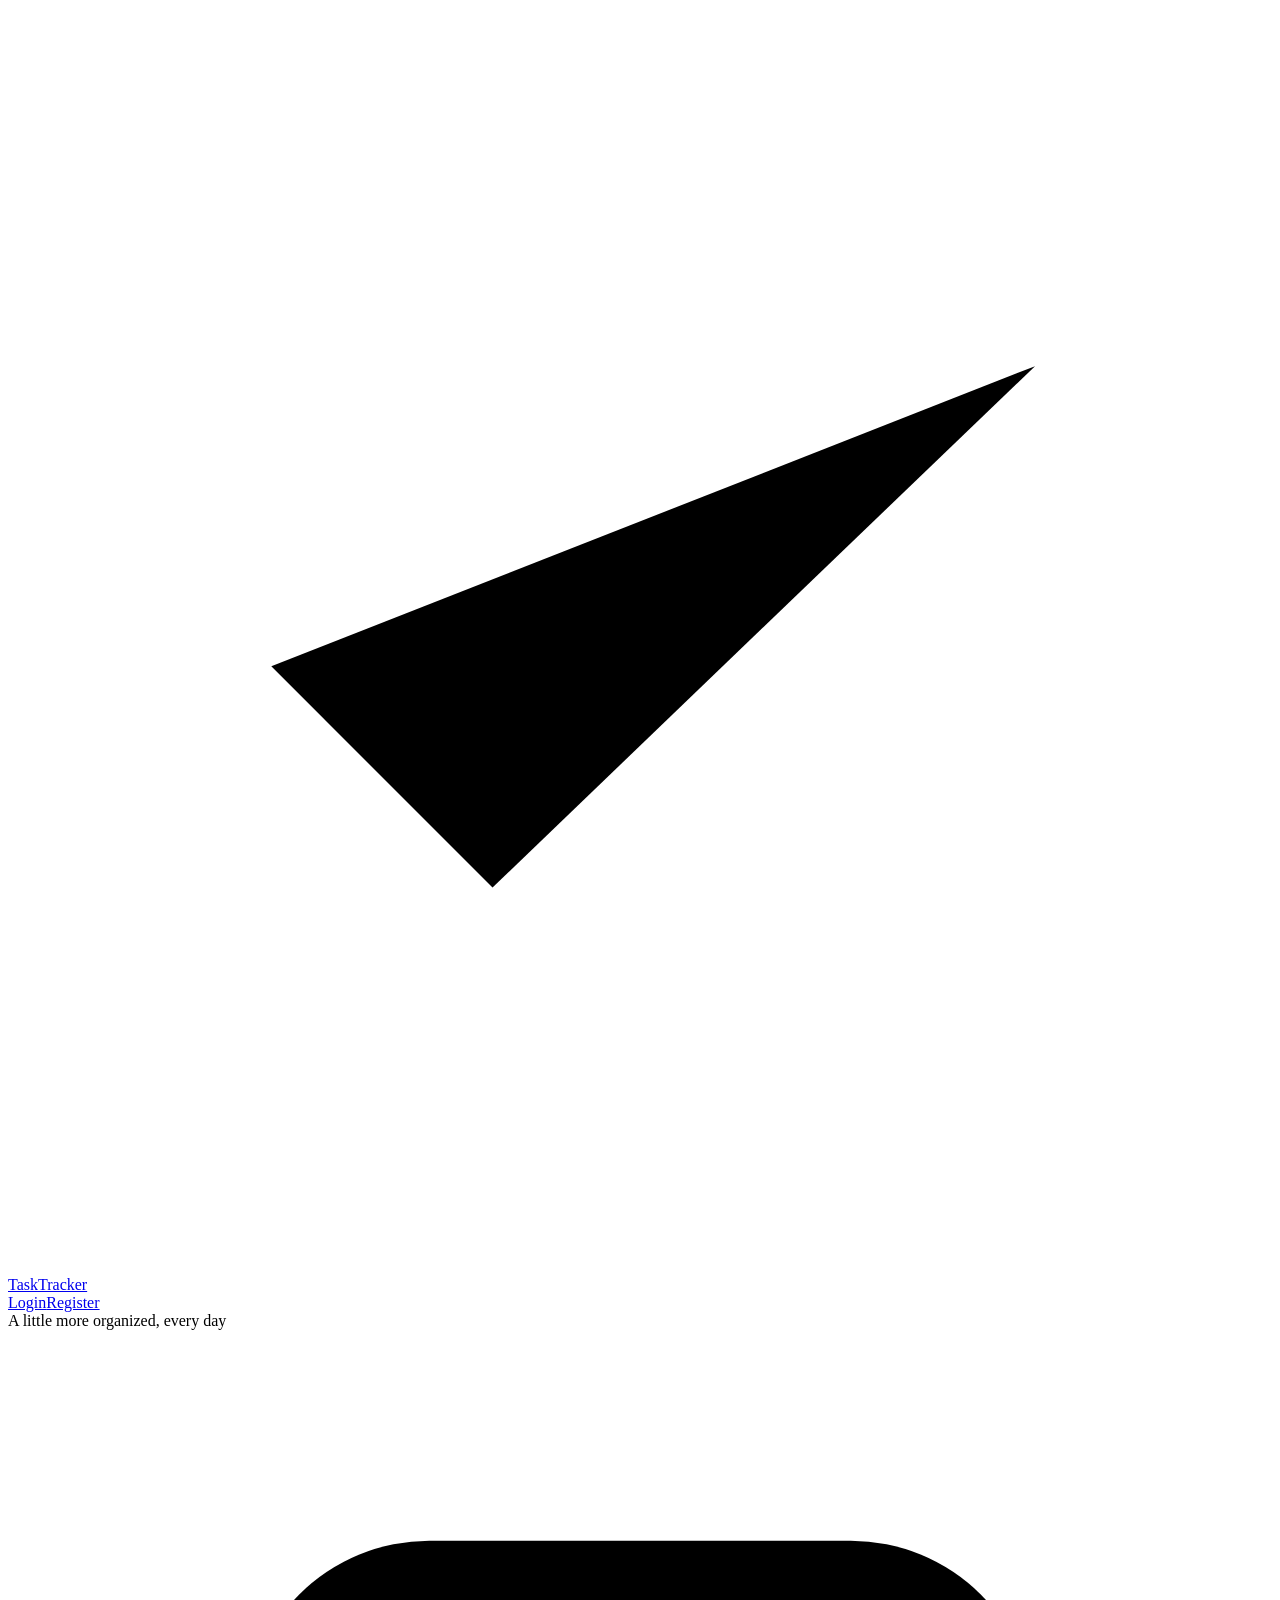
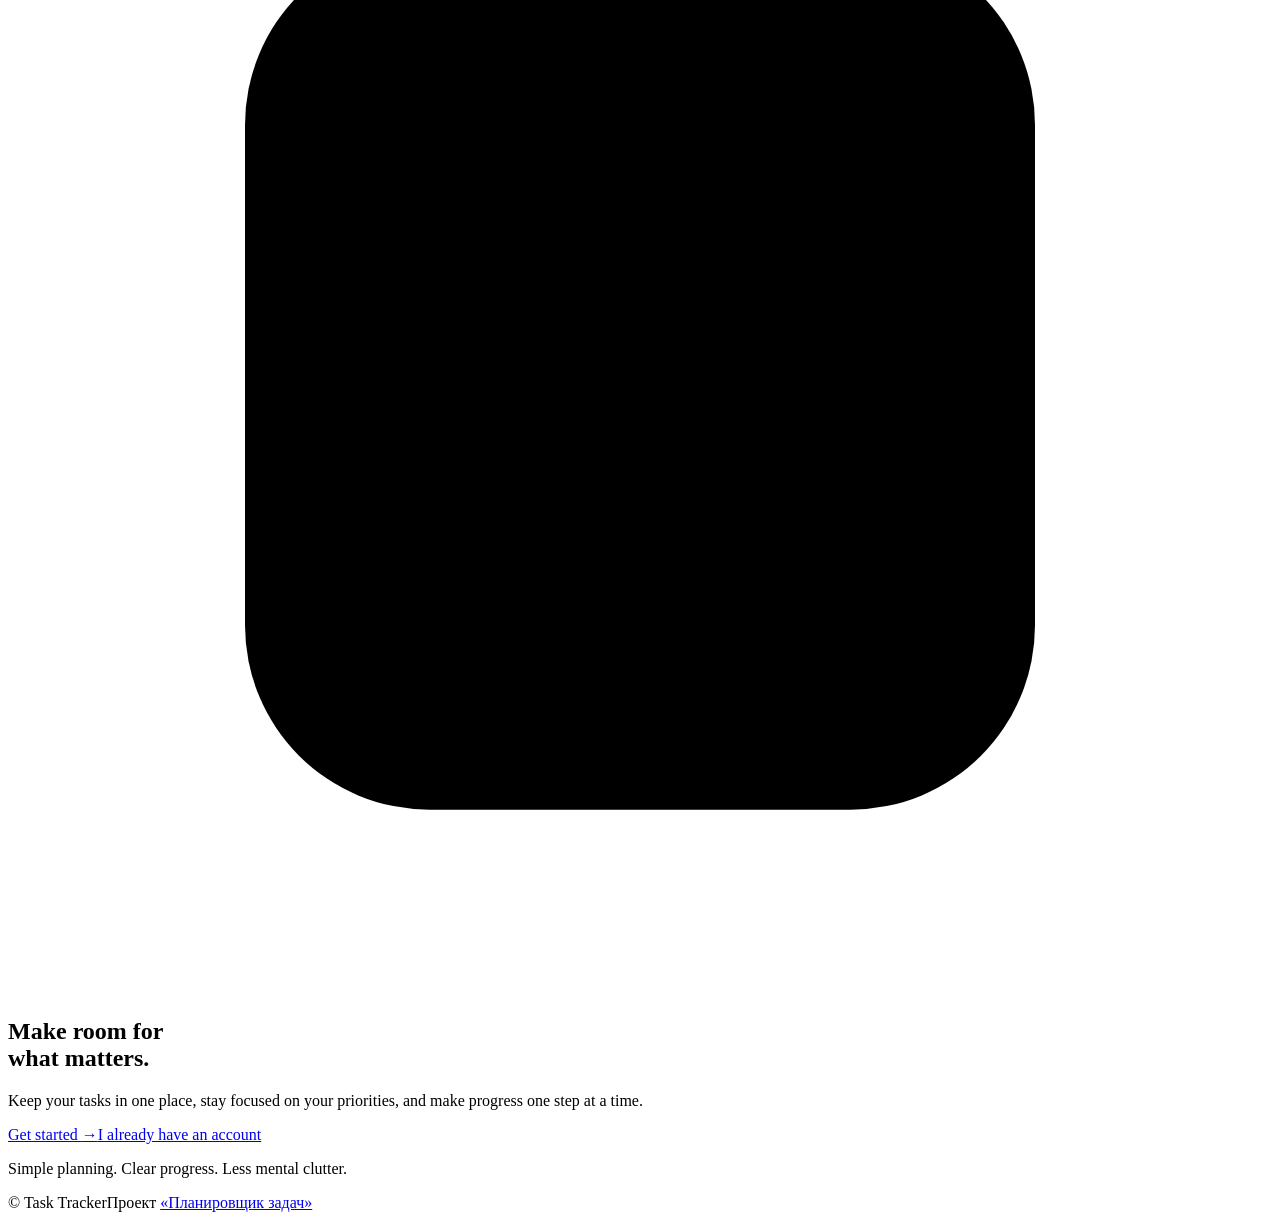
==== frontend/index.html @ b27b7efc "feat: added frontend - removed user id from user response - added auth flow for frontend & UI - upda" ====
<!doctype html>
<html lang="en">
<head>
  <meta charset="utf-8"><meta name="viewport" content="width=device-width, initial-scale=1">
  <meta name="theme-color" content="#f7f8fc"><title>Task Tracker</title>
  <link rel="preconnect" href="https://fonts.googleapis.com"><link rel="preconnect" href="https://fonts.gstatic.com" crossorigin>
  <link href="https://fonts.googleapis.com/css2?family=DM+Sans:wght@400;500;600;700;800&display=swap" rel="stylesheet">
  <link rel="stylesheet" href="/assets/css/styles.css">
</head>
<body>
  <div class="page-shell">
    <header class="site-header" id="site-header">
      <a class="brand" href="/" aria-label="Task Tracker home"><span class="brand-mark"><svg viewBox="0 0 24 24" aria-hidden="true"><path d="m5 12.5 4.2 4.2L19.5 6.8"/></svg></span><span>Task<span class="brand-light">Tracker</span></span></a>
      <nav class="header-actions" aria-label="Main navigation"><a class="button button-ghost button-small" href="/login/">Login</a><a class="button button-primary button-small" href="/register/">Register</a></nav>
    </header>
    <main class="home-main">
      <section class="welcome-card">
        <div class="eyebrow"><span class="eyebrow-dot"></span> A little more organized, every day</div>
        <div class="hero-icon"><svg viewBox="0 0 48 48" aria-hidden="true"><rect x="9" y="8" width="30" height="33" rx="7"/><path d="M17 19h14M17 26h14M17 33h8M15 8V5m18 3V5"/><path d="m29 31 3 3 6-7"/></svg></div>
        <h1>Make room for<br><span>what matters.</span></h1>
        <p class="welcome-copy">Keep your tasks in one place, stay focused on your priorities, and make progress one step at a time.</p>
        <div class="hero-actions"><a class="button button-primary" href="/register/">Get started <span aria-hidden="true">→</span></a><a class="button button-secondary" href="/login/">I already have an account</a></div>
        <p class="micro-copy">Simple planning. Clear progress. Less mental clutter.</p>
      </section>
    </main>
    <footer class="site-footer"><span>© <span id="year"></span> Task Tracker</span><span>Проект <a href="https://github.com/Nurlan270/task-tracker-go" target="_blank" rel="noopener noreferrer">«Планировщик задач»</a></span></footer>
  </div>
  <script src="https://code.jquery.com/jquery-3.7.1.min.js"></script><script src="/assets/js/config.js"></script><script src="/assets/js/api.js"></script><script src="/assets/js/common.js"></script>
</body></html>
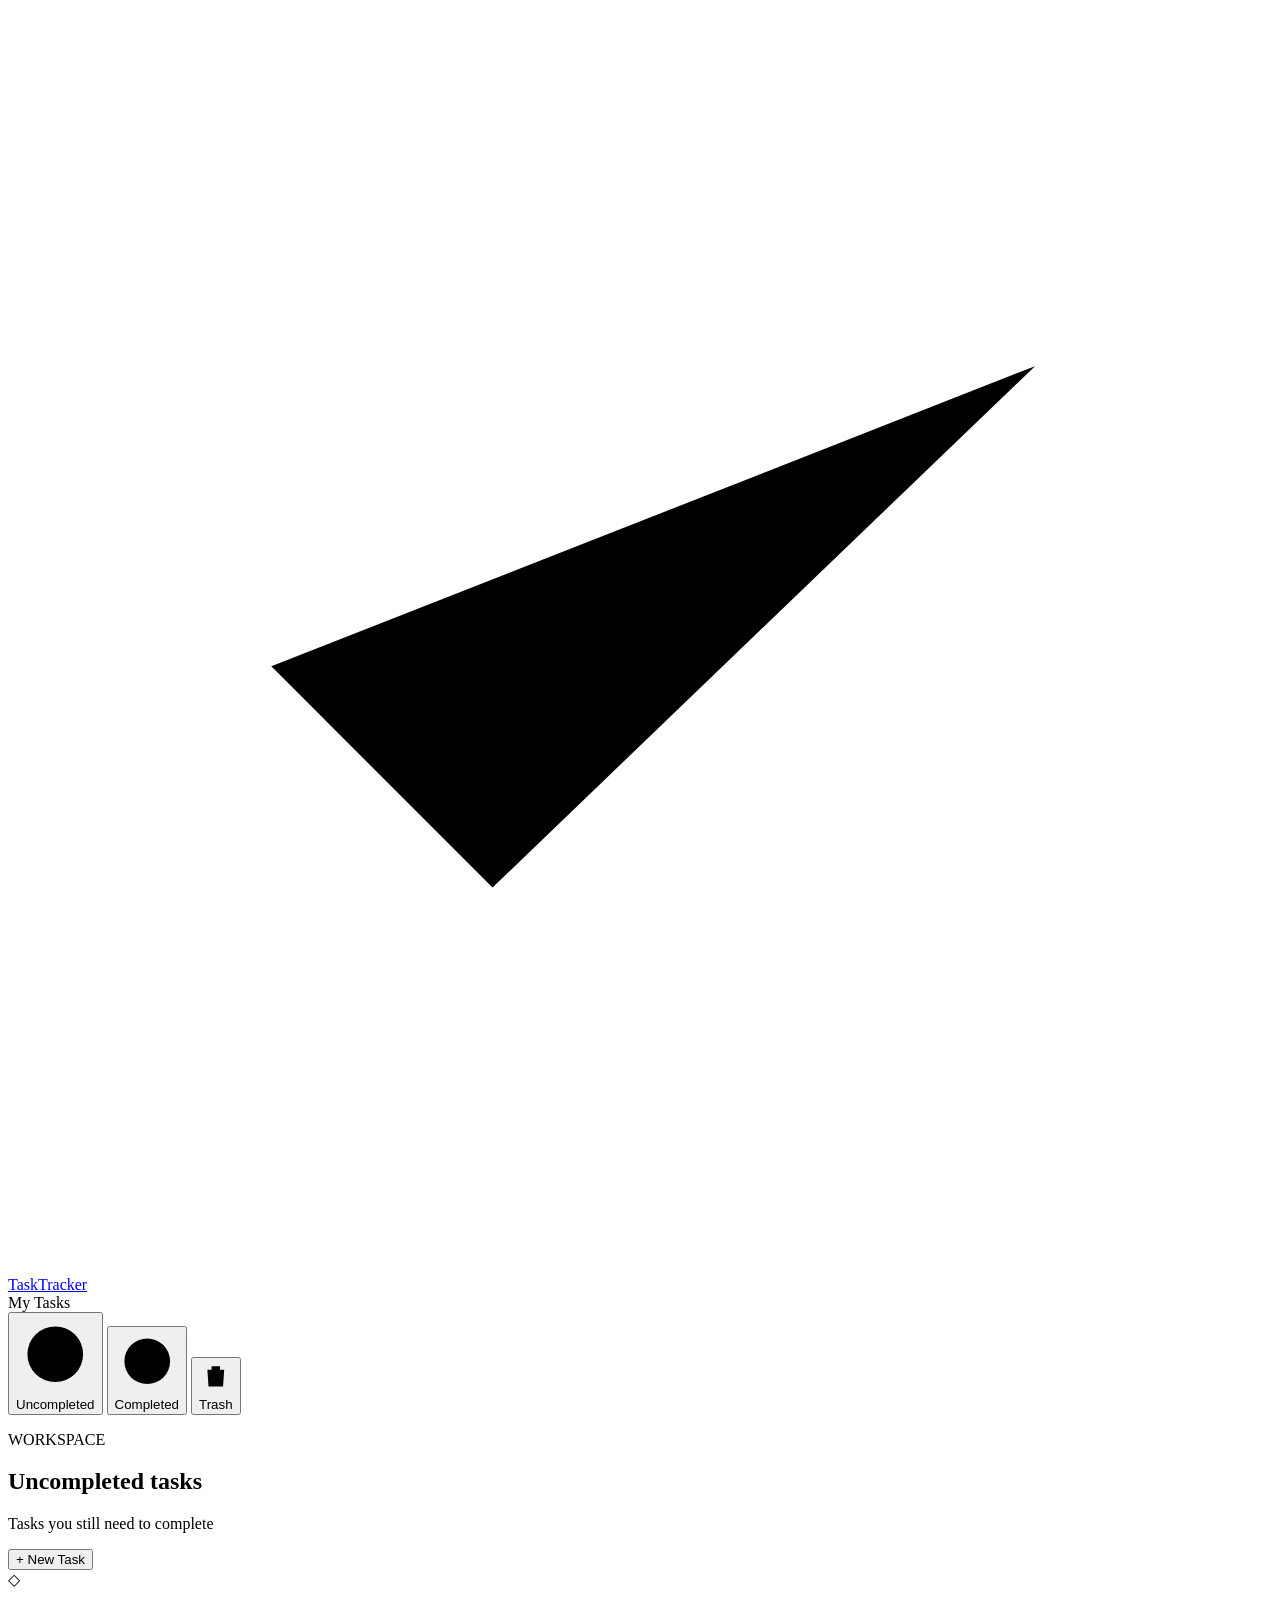
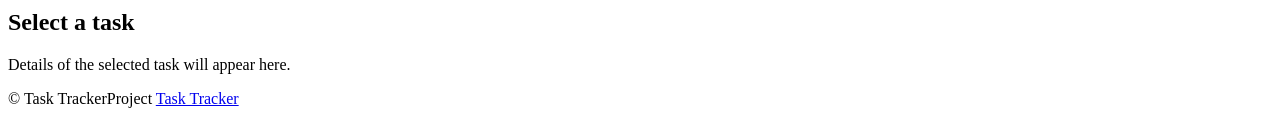
==== commit ded82f06: "feat: add tasks frontend - updated task proto file - refactored frontend auth flow - add volume for " ====
--- a/frontend/index.html
+++ b/frontend/index.html
@@ -5,25 +5,56 @@
   <meta name="theme-color" content="#f7f8fc"><title>Task Tracker</title>
   <link rel="preconnect" href="https://fonts.googleapis.com"><link rel="preconnect" href="https://fonts.gstatic.com" crossorigin>
   <link href="https://fonts.googleapis.com/css2?family=DM+Sans:wght@400;500;600;700;800&display=swap" rel="stylesheet">
-  <link rel="stylesheet" href="/assets/css/styles.css">
+  <link rel="stylesheet" href="/assets/css/styles.css?v=14">
 </head>
-<body>
+<body class="dashboard-page auth-pending">
   <div class="page-shell">
     <header class="site-header" id="site-header">
       <a class="brand" href="/" aria-label="Task Tracker home"><span class="brand-mark"><svg viewBox="0 0 24 24" aria-hidden="true"><path d="m5 12.5 4.2 4.2L19.5 6.8"/></svg></span><span>Task<span class="brand-light">Tracker</span></span></a>
-      <nav class="header-actions" aria-label="Main navigation"><a class="button button-ghost button-small" href="/login/">Login</a><a class="button button-primary button-small" href="/register/">Register</a></nav>
+      <nav class="header-actions" aria-label="Main navigation" aria-busy="true"></nav>
     </header>
-    <main class="home-main">
-      <section class="welcome-card">
-        <div class="eyebrow"><span class="eyebrow-dot"></span> A little more organized, every day</div>
-        <div class="hero-icon"><svg viewBox="0 0 48 48" aria-hidden="true"><rect x="9" y="8" width="30" height="33" rx="7"/><path d="M17 19h14M17 26h14M17 33h8M15 8V5m18 3V5"/><path d="m29 31 3 3 6-7"/></svg></div>
-        <h1>Make room for<br><span>what matters.</span></h1>
-        <p class="welcome-copy">Keep your tasks in one place, stay focused on your priorities, and make progress one step at a time.</p>
-        <div class="hero-actions"><a class="button button-primary" href="/register/">Get started <span aria-hidden="true">→</span></a><a class="button button-secondary" href="/login/">I already have an account</a></div>
-        <p class="micro-copy">Simple planning. Clear progress. Less mental clutter.</p>
+
+    <main class="task-workspace" id="task-workspace" aria-label="Task workspace">
+      <aside class="task-sidebar" aria-label="Task sections">
+        <div class="sidebar-label">My Tasks</div>
+        <button class="task-nav-item is-active" data-task-type="uncompleted" type="button">
+          <svg viewBox="0 0 24 24" aria-hidden="true"><circle cx="12" cy="12" r="8.5"/><path d="M12 7.5v4.7l3 1.8"/></svg><span>Uncompleted</span><span class="nav-count" id="count-uncompleted"></span>
+        </button>
+        <button class="task-nav-item" data-task-type="completed" type="button">
+          <svg viewBox="0 0 24 24" aria-hidden="true"><circle cx="12" cy="12" r="8.5"/><path d="m8.5 12 2.3 2.3 4.8-5"/></svg><span>Completed</span><span class="nav-count" id="count-completed"></span>
+        </button>
+        <button class="task-nav-item" data-task-type="deleted" type="button">
+          <svg viewBox="0 0 24 24" aria-hidden="true"><path d="M4.5 7h15M9 7V4.5h6V7m3 0-.8 12H6.8L6 7m4 3v6m4-6v6"/></svg><span>Trash</span><span class="nav-count" id="count-deleted"></span>
+        </button>
+      </aside>
+
+      <section class="task-list-pane" aria-label="Task list">
+        <div class="task-list-header">
+          <div><p class="task-list-kicker">WORKSPACE</p><h1 id="section-title">Uncompleted tasks</h1><p class="task-list-subtitle" id="section-subtitle">Tasks you still need to complete</p></div>
+          <button type="button" class="button button-primary add-task-button" id="add-task-button"><span aria-hidden="true">+</span> New Task</button>
+        </div>
+        <form class="quick-create" id="quick-create-form" hidden>
+          <input name="title" maxlength="255" placeholder="Task title" required aria-label="Task title"><span class="field-error create-title-error"></span>
+          <textarea name="description" rows="2" placeholder="Description (optional)" aria-label="Description"></textarea><span class="field-error create-description-error"></span>
+          <div class="quick-create-actions"><button type="button" class="button button-secondary button-small" id="cancel-create">Cancel</button><button type="submit" class="button button-primary button-small" id="create-task-submit">Create</button></div>
+          <p class="task-inline-message" id="create-task-message" role="alert"></p>
+        </form>
+        <div class="task-list-message" id="task-list-message" role="status"></div>
+        <div class="task-list" id="task-list" aria-live="polite"></div>
       </section>
+
+
+      <aside class="task-detail-pane" id="task-detail-pane" aria-label="Task details">
+        <div class="task-detail-empty" id="task-detail-empty"><div class="detail-empty-icon">◇</div><h2>Select a task</h2><p>Details of the selected task will appear here.</p></div>
+        <div class="task-detail-content" id="task-detail-content" hidden></div>
+      </aside>
     </main>
-    <footer class="site-footer"><span>© <span id="year"></span> Task Tracker</span><span>Проект <a href="https://github.com/Nurlan270/task-tracker-go" target="_blank" rel="noopener noreferrer">«Планировщик задач»</a></span></footer>
+    <footer class="site-footer"><span>© <span id="year"></span> Task Tracker</span><span>Project <a href="https://github.com/Nurlan270/task-tracker-go" target="_blank" rel="noopener noreferrer">Task Tracker</a></span></footer>
   </div>
-  <script src="https://code.jquery.com/jquery-3.7.1.min.js"></script><script src="/assets/js/config.js"></script><script src="/assets/js/api.js"></script><script src="/assets/js/common.js"></script>
-</body></html>
+  <script src="https://code.jquery.com/jquery-3.7.1.min.js"></script>
+  <script src="/assets/js/config.js?v=13"></script>
+  <script src="/assets/js/api.js?v=15"></script>
+  <script src="/assets/js/common.js?v=13"></script>
+  <script src="/assets/js/tasks.js?v=14"></script>
+</body>
+</html>
